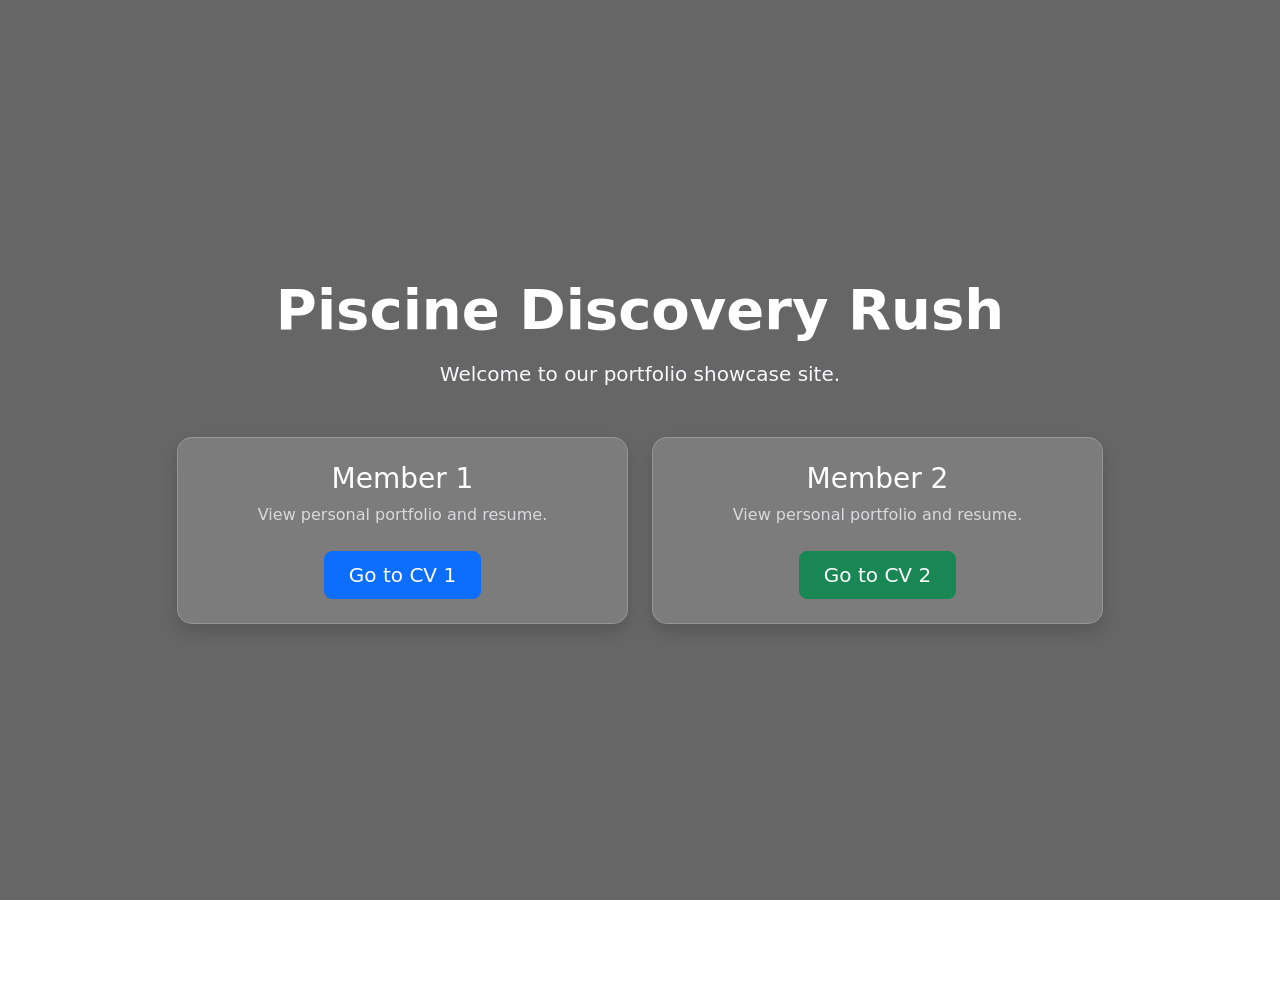
==== RUSH/index.html @ 7cda9dd0 "Save progress" ====
<!DOCTYPE html>
<html lang="en">
<head>
  <meta charset="UTF-8">
  <meta name="viewport" content="width=device-width, initial-scale=1.0">
  <title>Piscine Discovery - Rush</title>
  <!-- ดึง Bootstrap 5 CSS มาใช้ -->
  <link href="https://cdn.jsdelivr.net/npm/bootstrap@5.3.0/dist/css/bootstrap.min.css" rel="stylesheet">
  
  <style>
    /* 1. ตั้งค่าการขยับของรูปพื้นหลัง */
    body {
      margin: 0;
      padding: 0;
      height: 100vh;
      display: flex;
      align-items: center;
      justify-content: center;
      overflow: hidden; /* ซ่อนส่วนเกินไม่ให้เกิด Scrollbar */
      position: relative;
    }

    /* 2. ตัวใส่รูปพื้นหลัง และสั่งให้เคลื่อนไหว */
    .bg-animation {
      position: absolute;
      top: 0;
      left: 0;
      width: 110%; /* ขยายภาพให้กว้างกว่าจอเล็กน้อยเพื่อไม่ให้เห็นขอบเวลาขยับ */
      height: 110%;
      /* เปลี่ยน URL รูปภาพตรงนี้ตามต้องการ */
      background-image: url('https://images.unsplash.com/photo-1518770660439-4636190af475?auto=format&fit=crop&w=1920&q=80');
      background-size: cover;
      background-position: center;
      z-index: -2; /* ดันรูปไปอยู่หลังสุด */
      /* เรียกใช้ animation ชื่อ moveBg ความยาว 20 วินาที แบบวนลูปไม่สิ้นสุด */
      animation: moveBg 20s ease-in-out infinite alternate;
    }

    /* 3. แผ่นฟิล์มสีดำใสทับพื้นหลัง เพื่อให้ข้อความอ่านง่ายขึ้น */
    .bg-overlay {
      position: absolute;
      top: 0;
      left: 0;
      width: 100%;
      height: 100%;
      background-color: rgba(0, 0, 0, 0.6); /* สีดำโปร่งแสง 60% */
      z-index: -1;
    }

    /* 4. กำหนดทิศทางการขยับของรูปภาพ (Animation Keyframes) */
    @keyframes moveBg {
      0% {
        transform: scale(1) translate(0, 0); /* ขนาดปกติ */
      }
      100% {
        transform: scale(1.1) translate(-20px, -20px); /* ค่อยๆ ซูมขึ้น 10% และเลื่อนไปทางซ้ายบน */
      }
    }

    /* 5. ตกแต่งการ์ดให้ใสกระจก (Glassmorphism Effect) */
    .glass-card {
      background: rgba(255, 255, 255, 0.15);
      backdrop-filter: blur(10px); /* ทำฉากหลังการ์ดเบลอ */
      border: 1px solid rgba(255, 255, 255, 0.2);
      border-radius: 15px;
      color: white;
    }
  </style>
</head>
<body>

  <!-- แผ่นพื้นหลังที่ขยับได้ -->
  <div class="bg-animation"></div>
  <!-- แผ่นเงาสีดำบังภาพไม่ให้สว่างเกินไป -->
  <div class="bg-overlay"></div>

  <!-- เนื้อหาหลักตรงกลางหน้าจอ -->
  <div class="container text-center text-white my-5">
    <h1 class="fw-bold display-4 mb-3">Piscine Discovery Rush</h1>
    <p class="lead mb-5 text-light">Welcome to our portfolio showcase site.</p>

    <div class="row justify-content-center g-4">
      <!-- ลิงก์ไป CV 1 -->
      <div class="col-md-5">
        <div class="glass-card p-4 shadow">
          <h3>Member 1</h3>
          <p class="text-light opacity-75">View personal portfolio and resume.</p>
          <a href="cv1.html" class="btn btn-primary btn-lg mt-2 px-4">Go to CV 1</a>
        </div>
      </div>

      <!-- ลิงก์ไป CV 2 -->
      <div class="col-md-5">
        <div class="glass-card p-4 shadow">
          <h3>Member 2</h3>
          <p class="text-light opacity-75">View personal portfolio and resume.</p>
          <a href="cv2.html" class="btn btn-success btn-lg mt-2 px-4">Go to CV 2</a>
        </div>
      </div>
    </div>
  </div>

</body>
</html>
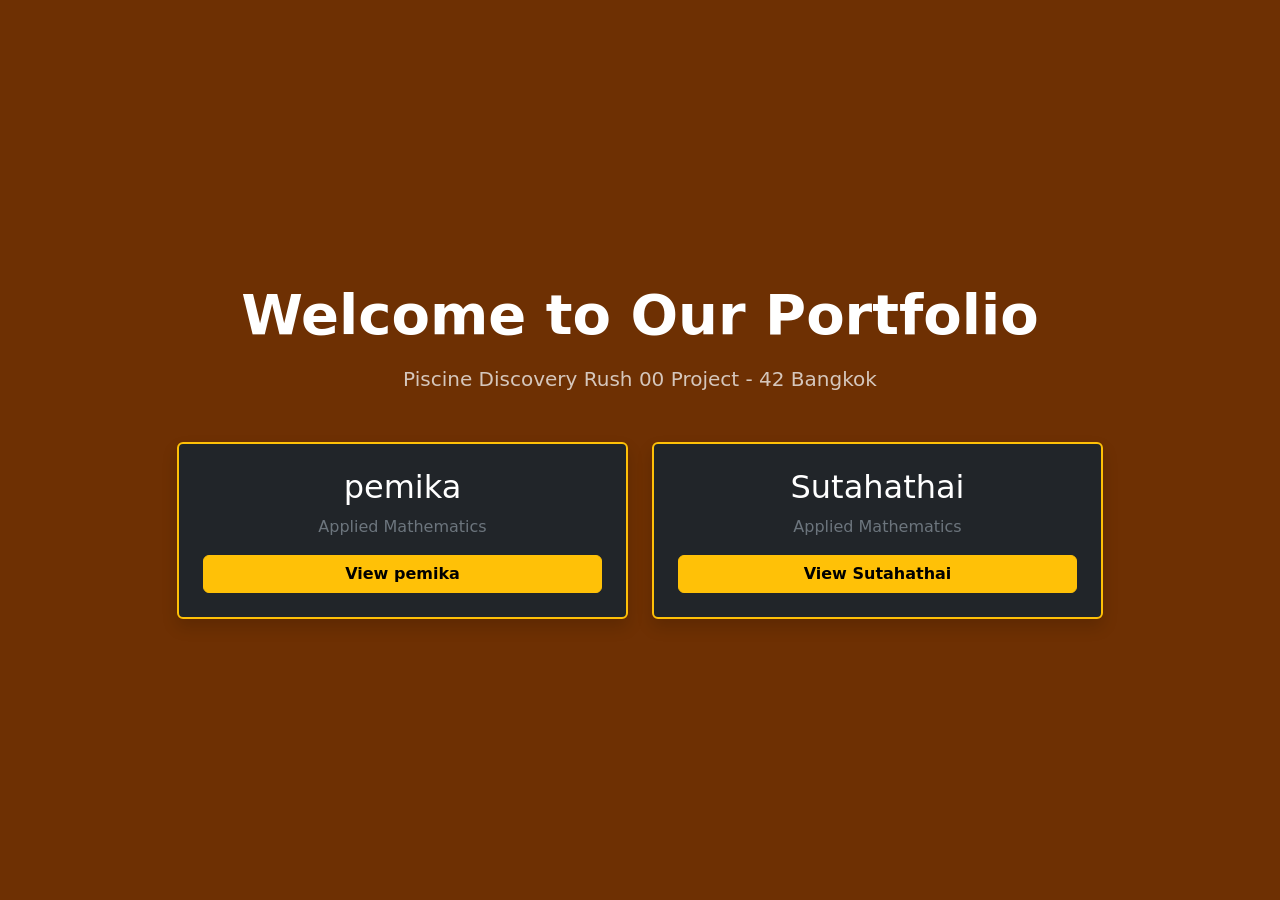
==== commit 4fa2c18c: "portfolio" ====
--- a/RUSH/index.html
+++ b/RUSH/index.html
@@ -3,98 +3,37 @@
 <head>
   <meta charset="UTF-8">
   <meta name="viewport" content="width=device-width, initial-scale=1.0">
-  <title>Piscine Discovery - Rush</title>
-  <!-- ดึง Bootstrap 5 CSS มาใช้ -->
+  <title>Rush 00 - Team Showcase</title>
   <link href="https://cdn.jsdelivr.net/npm/bootstrap@5.3.0/dist/css/bootstrap.min.css" rel="stylesheet">
-  
   <style>
-    /* 1. ตั้งค่าการขยับของรูปพื้นหลัง */
+    /* กำหนดสีพื้นหลังส้มเข้มเฉดมืด (Dark Orange) */
     body {
-      margin: 0;
-      padding: 0;
-      height: 100vh;
-      display: flex;
-      align-items: center;
-      justify-content: center;
-      overflow: hidden; /* ซ่อนส่วนเกินไม่ให้เกิด Scrollbar */
-      position: relative;
-    }
-
-    /* 2. ตัวใส่รูปพื้นหลัง และสั่งให้เคลื่อนไหว */
-    .bg-animation {
-      position: absolute;
-      top: 0;
-      left: 0;
-      width: 110%; /* ขยายภาพให้กว้างกว่าจอเล็กน้อยเพื่อไม่ให้เห็นขอบเวลาขยับ */
-      height: 110%;
-      /* เปลี่ยน URL รูปภาพตรงนี้ตามต้องการ */
-      background-image: url('https://images.unsplash.com/photo-1518770660439-4636190af475?auto=format&fit=crop&w=1920&q=80');
-      background-size: cover;
-      background-position: center;
-      z-index: -2; /* ดันรูปไปอยู่หลังสุด */
-      /* เรียกใช้ animation ชื่อ moveBg ความยาว 20 วินาที แบบวนลูปไม่สิ้นสุด */
-      animation: moveBg 20s ease-in-out infinite alternate;
-    }
-
-    /* 3. แผ่นฟิล์มสีดำใสทับพื้นหลัง เพื่อให้ข้อความอ่านง่ายขึ้น */
-    .bg-overlay {
-      position: absolute;
-      top: 0;
-      left: 0;
-      width: 100%;
-      height: 100%;
-      background-color: rgba(0, 0, 0, 0.6); /* สีดำโปร่งแสง 60% */
-      z-index: -1;
-    }
-
-    /* 4. กำหนดทิศทางการขยับของรูปภาพ (Animation Keyframes) */
-    @keyframes moveBg {
-      0% {
-        transform: scale(1) translate(0, 0); /* ขนาดปกติ */
-      }
-      100% {
-        transform: scale(1.1) translate(-20px, -20px); /* ค่อยๆ ซูมขึ้น 10% และเลื่อนไปทางซ้ายบน */
-      }
-    }
-
-    /* 5. ตกแต่งการ์ดให้ใสกระจก (Glassmorphism Effect) */
-    .glass-card {
-      background: rgba(255, 255, 255, 0.15);
-      backdrop-filter: blur(10px); /* ทำฉากหลังการ์ดเบลอ */
-      border: 1px solid rgba(255, 255, 255, 0.2);
-      border-radius: 15px;
-      color: white;
+      background-color: #6e3003; 
     }
   </style>
 </head>
-<body>
+<body class="text-white d-flex align-items-center min-vh-100 text-center">
 
-  <!-- แผ่นพื้นหลังที่ขยับได้ -->
-  <div class="bg-animation"></div>
-  <!-- แผ่นเงาสีดำบังภาพไม่ให้สว่างเกินไป -->
-  <div class="bg-overlay"></div>
-
-  <!-- เนื้อหาหลักตรงกลางหน้าจอ -->
-  <div class="container text-center text-white my-5">
-    <h1 class="fw-bold display-4 mb-3">Piscine Discovery Rush</h1>
-    <p class="lead mb-5 text-light">Welcome to our portfolio showcase site.</p>
-
-    <div class="row justify-content-center g-4">
-      <!-- ลิงก์ไป CV 1 -->
+  <div class="container">
+    <h1 class="display-4 fw-bold mb-3">Welcome to Our Portfolio</h1>
+    <p class="lead text-light opacity-75 mb-5">Piscine Discovery Rush 00 Project - 42 Bangkok</p>
+    
+    <div class="row g-4 justify-content-center">
+      <!-- Card Member 1 -->
       <div class="col-md-5">
-        <div class="glass-card p-4 shadow">
-          <h3>Member 1</h3>
-          <p class="text-light opacity-75">View personal portfolio and resume.</p>
-          <a href="cv1.html" class="btn btn-primary btn-lg mt-2 px-4">Go to CV 1</a>
+        <div class="card bg-dark text-white p-4 h-100 shadow border border-warning border-2">
+          <h2>pemika</h2>
+          <p class="text-secondary">Applied Mathematics</p>
+          <a href="pesriton.html" class="btn btn-warning mt-auto fw-bold">View pemika </a>
         </div>
       </div>
-
-      <!-- ลิงก์ไป CV 2 -->
+      
+      <!-- Card Member 2 -->
       <div class="col-md-5">
-        <div class="glass-card p-4 shadow">
-          <h3>Member 2</h3>
-          <p class="text-light opacity-75">View personal portfolio and resume.</p>
-          <a href="cv2.html" class="btn btn-success btn-lg mt-2 px-4">Go to CV 2</a>
+        <div class="card bg-dark text-white p-4 h-100 shadow border border-warning border-2">
+          <h2>Sutahathai</h2>
+          <p class="text-secondary">Applied Mathematics</p>
+          <a href="stabtim.html" class="btn btn-warning mt-auto fw-bold">View Sutahathai</a>
         </div>
       </div>
     </div>
